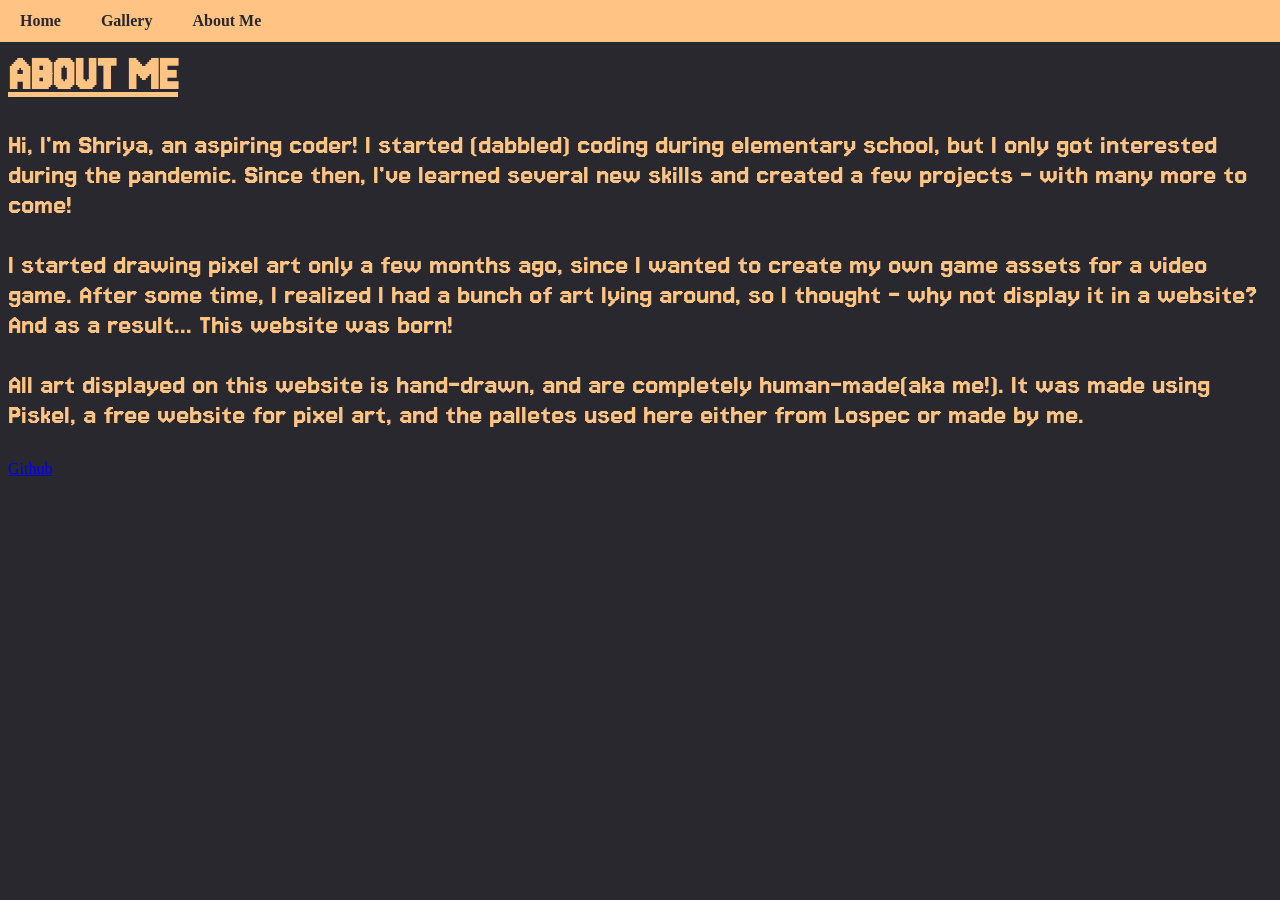
==== about.html @ caefd631 "Added page headers and changed styling for navbar" ====
<!DOCTYPE html>
<html>
    <head>
        <meta charset="UTF-8" />
        <title>About Me</title>

        <link rel="preconnect" href="https://fonts.googleapis.com">
        <link rel="preconnect" href="https://fonts.gstatic.com" crossorigin>
        <link href="https://fonts.googleapis.com/css2?family=Jersey+15&display=swap" rel="stylesheet">
        
        <link rel="stylesheet" href="style.css">
        <ul>
            <li><a href="index.html">Home</a></li>
            <li><a href="gallery.html">Gallery</a></li>
            <li><a href="about.html">About Me</a></li>
        </ul>
    </head>
    <body>
        <h1>ABOUT ME</h1>
        <section>
            <p>Hi, I'm Shriya, an aspiring coder! I started (dabbled) coding during elementary school, but I 
                only got interested during the pandemic. Since then, I've learned several new skills and 
                created a few projects - with many more to come!</p>
                
            <p>I started drawing pixel art only a few months ago, since I wanted to create my own game assets 
                for a video game. After some time, I realized I had a bunch of art lying around, so I 
                thought - why not display it in a website? And as a result... This website was born!
            </p>

            <p>
                All art displayed on this website is hand-drawn, and are completely human-made(aka me!). 
                It was made using Piskel, a free website for pixel art, and the palletes used here either 
                from Lospec or made by me.
            </p>
        </section>
        <section>
            <a href="https://github.com/TonoH12">Github</a>
        </section>
    </body>
</html>
---- style.css ----
* {
    background-color: #28282e;
}

body {
    margin: 0;
    color: #ffc384;
}

h1 {
    font-family: "Jersey 15", sans-serif;
    text-decoration:underline;
    font-size: 50px;
    margin: 8px;
}

p {
    font-family: "Jersey 15", sans-serif;
    font-size: 30px;
}

section {
    margin: 8px;
}

ul {
    list-style-type: none;
    padding: 0;
    margin: 0;
    background-color: #ffc384;
    display: flex;
}

ul li a {
    display: block;
    background-color: #ffc384;
    color: #28282e;
    font-weight: bold;
    text-decoration: none;
    text-align: center;
    padding: 12px 20px;
}

ul li a:hover {
    background-color: #6c5671;
    color: #ffc384;
}
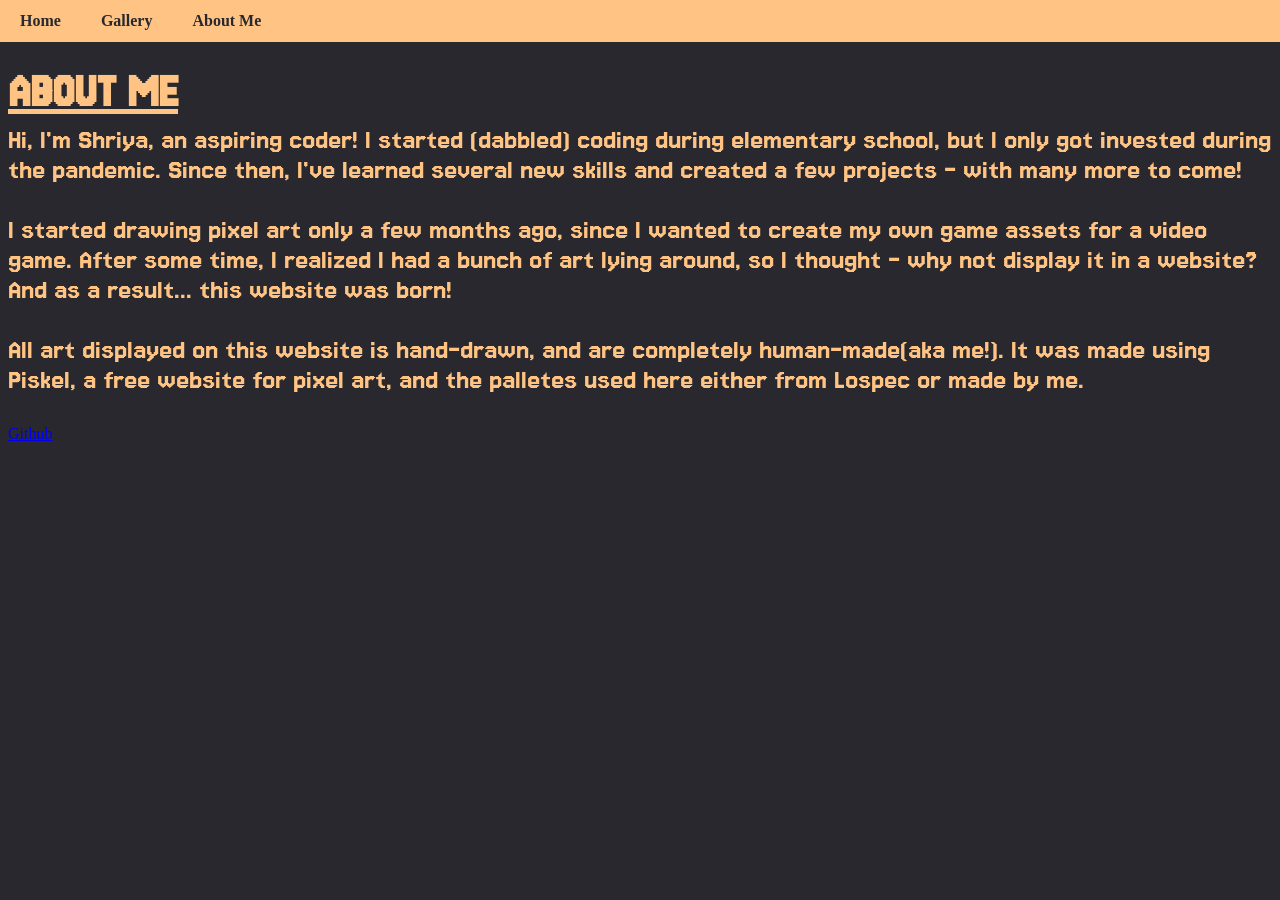
==== commit 09570f71: "Small cosmetic changes" ====
--- a/about.html
+++ b/about.html
@@ -19,12 +19,12 @@
         <h1>ABOUT ME</h1>
         <section>
             <p>Hi, I'm Shriya, an aspiring coder! I started (dabbled) coding during elementary school, but I 
-                only got interested during the pandemic. Since then, I've learned several new skills and 
+                only got invested during the pandemic. Since then, I've learned several new skills and 
                 created a few projects - with many more to come!</p>
                 
             <p>I started drawing pixel art only a few months ago, since I wanted to create my own game assets 
                 for a video game. After some time, I realized I had a bunch of art lying around, so I 
-                thought - why not display it in a website? And as a result... This website was born!
+                thought - why not display it in a website? And as a result... this website was born!
             </p>
 
             <p>
--- a/style.css
+++ b/style.css
@@ -12,11 +12,14 @@
     text-decoration:underline;
     font-size: 50px;
     margin: 8px;
+    margin-top: 25px;
+    margin-bottom: 0px;
 }
 
 p {
     font-family: "Jersey 15", sans-serif;
     font-size: 30px;
+    margin-top: 0;
 }
 
 section {
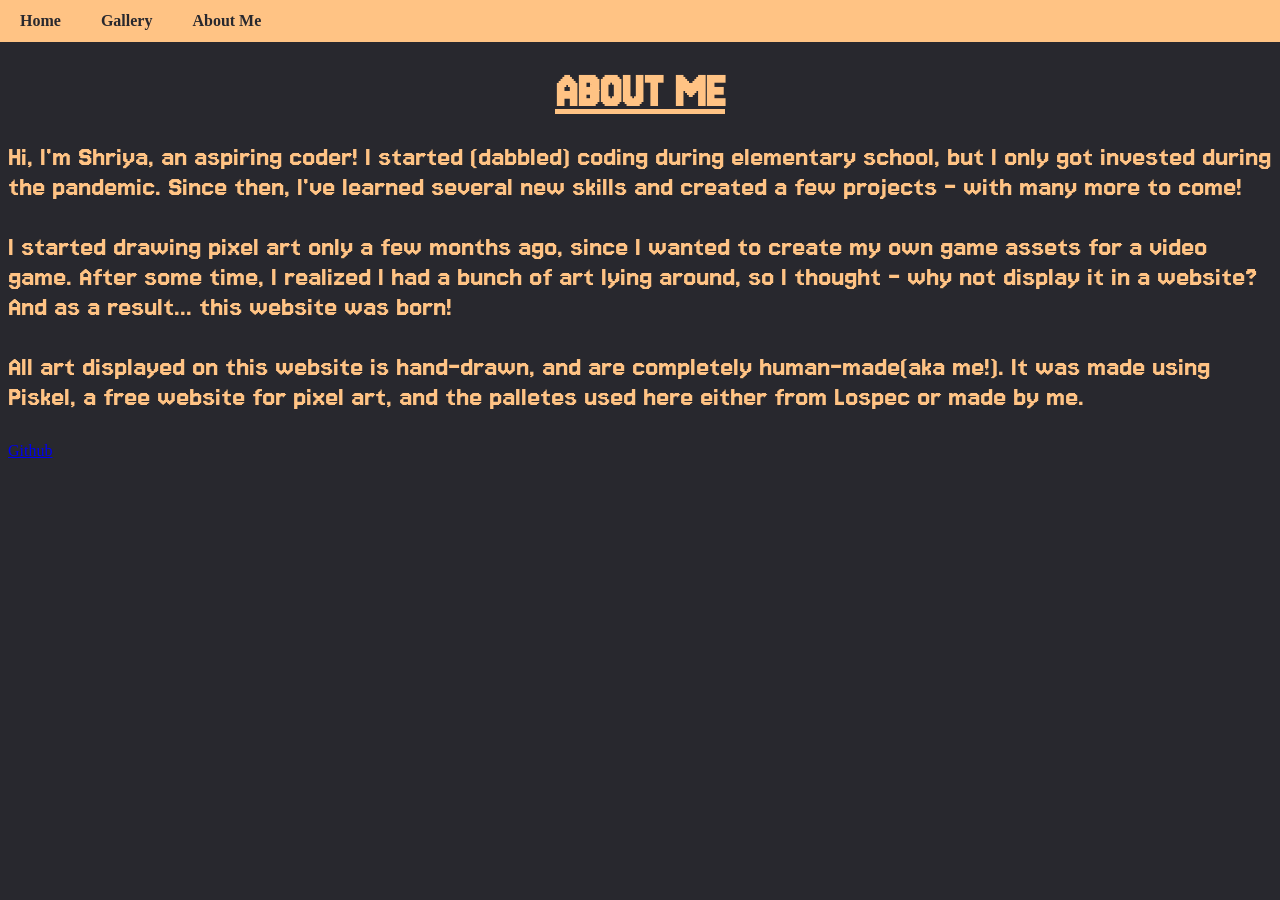
==== commit f79d4b13: "Linked script.js to html files" ====
--- a/about.html
+++ b/about.html
@@ -9,6 +9,7 @@
         <link href="https://fonts.googleapis.com/css2?family=Jersey+15&display=swap" rel="stylesheet">
         
         <link rel="stylesheet" href="style.css">
+        <script src="script.js"></script>
         <ul>
             <li><a href="index.html">Home</a></li>
             <li><a href="gallery.html">Gallery</a></li>
@@ -17,7 +18,7 @@
     </head>
     <body>
         <h1>ABOUT ME</h1>
-        <section>
+        <div>
             <p>Hi, I'm Shriya, an aspiring coder! I started (dabbled) coding during elementary school, but I 
                 only got invested during the pandemic. Since then, I've learned several new skills and 
                 created a few projects - with many more to come!</p>
@@ -32,9 +33,9 @@
                 It was made using Piskel, a free website for pixel art, and the palletes used here either 
                 from Lospec or made by me.
             </p>
-        </section>
-        <section>
+        </div>
+        <div>
             <a href="https://github.com/TonoH12">Github</a>
-        </section>
+        </div>
     </body>
 </html>
--- a/style.css
+++ b/style.css
@@ -9,11 +9,12 @@
 
 h1 {
     font-family: "Jersey 15", sans-serif;
-    text-decoration:underline;
+    text-decoration: underline;
     font-size: 50px;
     margin: 8px;
     margin-top: 25px;
-    margin-bottom: 0px;
+    margin-bottom: 25px;
+    text-align: center;
 }
 
 p {
@@ -22,8 +23,26 @@
     margin-top: 0;
 }
 
-section {
+div {
     margin: 8px;
+}
+
+.gallery_box {
+    float: left;
+    width: 350px;
+    max-width: 30%;
+    max-height: 30%;
+    box-sizing: border-box;
+}
+
+.item {
+    box-sizing: border-box;
+    width: 100%;
+    height: auto;
+}
+
+.item:hover {
+    box-shadow: 0 0 1vw 0.50vw #ffc384;
 }
 
 ul {
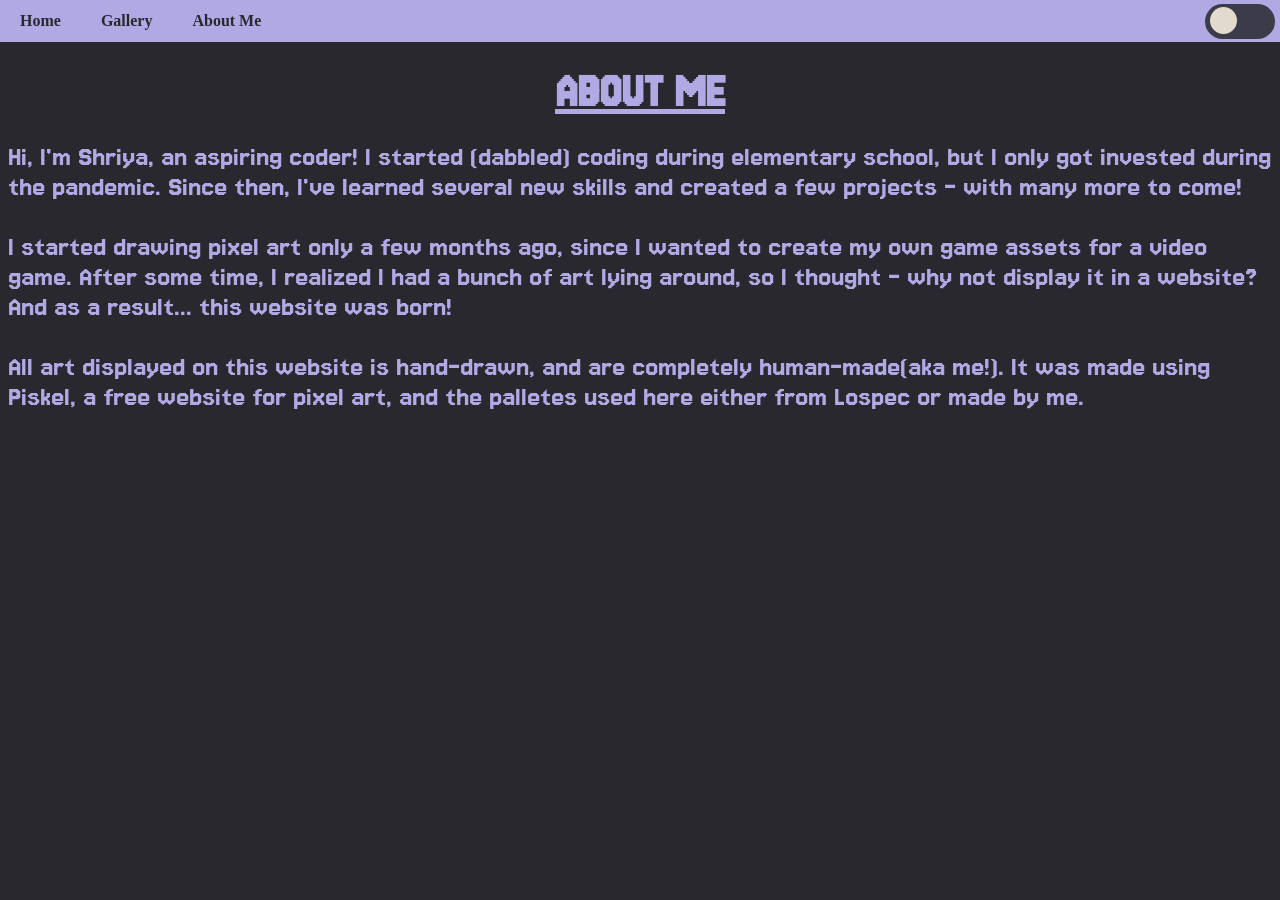
==== commit 826d3ab1: "Added light mode to all pages" ====
--- a/about.html
+++ b/about.html
@@ -9,33 +9,39 @@
         <link href="https://fonts.googleapis.com/css2?family=Jersey+15&display=swap" rel="stylesheet">
         
         <link rel="stylesheet" href="style.css">
-        <script src="script.js"></script>
-        <ul>
-            <li><a href="index.html">Home</a></li>
-            <li><a href="gallery.html">Gallery</a></li>
-            <li><a href="about.html">About Me</a></li>
-        </ul>
+        <script defer src="script.js"></script>
     </head>
     <body>
+        <header>
+            <ul>
+                <li><a href="index.html">Home</a></li>
+                <li><a href="gallery.html">Gallery</a></li>
+                <li><a href="about.html">About Me</a></li>
+                <li>
+                    <button id="colorMode" type="button" onclick="toggleMode()">
+                        <button id="circleMode" type="button"></button>
+                    </button>
+                </li>
+            </ul>
+        </header>
+        
         <h1>ABOUT ME</h1>
         <div>
-            <p>Hi, I'm Shriya, an aspiring coder! I started (dabbled) coding during elementary school, but I 
+            <p style="font-size: 30px;">Hi, I'm Shriya, an aspiring coder! I started (dabbled) coding during elementary school, but I 
                 only got invested during the pandemic. Since then, I've learned several new skills and 
-                created a few projects - with many more to come!</p>
+                created a few projects - with many more to come!
+            </p>
                 
-            <p>I started drawing pixel art only a few months ago, since I wanted to create my own game assets 
+            <p style="font-size: 30px;">I started drawing pixel art only a few months ago, since I wanted to create my own game assets 
                 for a video game. After some time, I realized I had a bunch of art lying around, so I 
                 thought - why not display it in a website? And as a result... this website was born!
             </p>
 
-            <p>
+            <p style="font-size: 30px;">
                 All art displayed on this website is hand-drawn, and are completely human-made(aka me!). 
                 It was made using Piskel, a free website for pixel art, and the palletes used here either 
                 from Lospec or made by me.
             </p>
         </div>
-        <div>
-            <a href="https://github.com/TonoH12">Github</a>
-        </div>
     </body>
 </html>
--- a/style.css
+++ b/style.css
@@ -1,10 +1,28 @@
-* {
-    background-color: #28282e;
-}
+*{
+    cursor: url('UI_Images/Larger_Cursor.png'), auto;
+}
+
+:root {
+    --color-one: #28282e;
+    --color-two: #b0a9e4;
+    --color-three: #fff7e4;
+    --color-four: #6c5671;
+    --color-five: #3f3f55;
+}
+:root.lightTheme {
+    --color-one: #ffe6c6;
+    --color-two: #87a889;
+    --color-three: #28282e;
+    --color-four: #b0eb93;
+    --color-five: #fff7e4;
+}
+
 
 body {
+    height: 100%;
+    background-color: var(--color-one);
     margin: 0;
-    color: #ffc384;
+    color: var(--color-two); 
 }
 
 h1 {
@@ -17,14 +35,93 @@
     text-align: center;
 }
 
+h2 {
+    font-family: "Jersey 15", sans-serif;
+    font-size: 30px;
+    margin-bottom: 3%;
+}
+
 p {
     font-family: "Jersey 15", sans-serif;
-    font-size: 30px;
+    font-size: 25px;
     margin-top: 0;
+}
+
+a {
+    cursor: url('UI_Images/Clicker.png'), pointer;
 }
 
 div {
     margin: 8px;
+}
+
+button {
+    position: absolute;
+    z-index: 2;
+    background-color: var(--color-one);
+    color: var(--color-three);
+    border: none;
+    font-family: "Jersey 15", sans-serif;
+    font-size: 25px;
+    border-radius: 10%;
+    padding: 1%;
+    padding-bottom: 0.7%;
+    opacity: 0.85;
+    cursor: url('UI_Images/Clicker.png'), pointer;
+}
+
+#imageCarousel {
+    align-content: center;
+    justify-content: center;
+    background-color: var(--color-five);
+    position: relative;
+    height: 80vh;
+}
+
+.rotatingImg {
+    position: absolute;
+    top: 0;
+    left: 0;
+    width: 100%;
+    height: 100%;
+    object-fit: cover;
+    z-index: 1;
+    transition: opacity 0.75s ease-in-out;
+}
+
+#leftButton {
+    left: 0;
+    margin-left: 1%;
+}
+
+#rightButton {
+    right: 0;
+    margin-right: 1%;
+}
+
+#pagination {
+    display: grid;
+    grid-template-columns: repeat(auto-fit, minmax(30px, 30px));
+    width: 100px;
+    height: 100px;
+    gap: 5px;
+    position: absolute;
+    bottom: 0;
+    margin: 0;
+    left: 50%;
+    transform: translate(-50%, 50%);
+    z-index: 2;
+    background-color: transparent;
+}
+
+.circle {
+    border-width: 1px;
+    border-style: solid;
+    border-color: #fff7e4;
+    background-color: transparent;
+    border-radius: 50%;
+    width: 100%;
+    height: 30px;
 }
 
 .gallery_box {
@@ -39,31 +136,178 @@
     box-sizing: border-box;
     width: 100%;
     height: auto;
+    transition: transform 0.1s ease-in-out;
+    cursor: url('UI_Images/Clicker.png'), pointer;
 }
 
 .item:hover {
-    box-shadow: 0 0 1vw 0.50vw #ffc384;
+    box-shadow: 0 0 1vw 0.50vw var(--color-two);
+    transform: scale(1.05);
+}
+
+.image_display_box {
+    display: grid;
+    position: relative;
+    align-items: center;
+    background-image: radial-gradient(circle, var(--color-one), var(--color-five));
+    height: 60dvh;
+    overflow: hidden;
+    border: 2px solid var(--color-four);
+}
+
+.image_display {
+    position: absolute;
+    z-index: 2;
+    top: 50%;
+    left: 50%;
+    transform: translate(-50%, -50%);
+    height: 100%;
+}
+
+.size_display_box {
+    position: absolute;
+    z-index: 3;
+    background-color: var(--color-one);
+    opacity: 0.8;
+    border-radius: 5%;
+    bottom: 0%;
+}
+
+.back_button {
+    position: absolute;
+    z-index: 3;
+    top: 0%;
+    margin: 1vh;
+    color: var(--color-three);
+    background-color: var(--color-one);
+    font-family:  "Jersey 15", sans-serif;
+    font-size: 25px;
+    padding: 1%;
+    padding-bottom: 0.5%;
+    text-decoration: none;
+    opacity: 0.9;
+    border-radius: 15%;
+}
+
+.back_button:hover {
+    border-style: solid;
+    border-color: var(--color-three);
+}
+
+.image_size {
+    color: var(--color-three);
+    font-size: 25px;
+    margin-bottom: 1px;
+    margin-left: 5px;
+    margin-right: 5px;
+}
+
+.glow-image {
+    position: absolute;
+    z-index: 1;
+    height: 100%;
+    top: 50%;
+    left: 50%;
+    transform: translate(-50%, -50%);
+    filter: blur(30px) brightness(130%);
+}
+
+.outsideContainer {
+    display: flex;
+}
+
+.outsideContainer p {
+    margin-bottom: 2%;
+}
+
+.container {
+    background-image: radial-gradient(circle, var(--color-one), var(--color-five));
+    overflow-wrap: anywhere;
+    border: 2px solid var(--color-four);
+}
+
+#left_div {
+    margin-left: 0%;
+    width: var(--left_div_width, 375px);
+}
+
+#right_div {
+    margin-right: 0%;
+    width: var(--right_div_width, 250px);
+}
+
+.container_element {
+    background-color: inherit;
+    margin-left: 3%;
+    margin-right: 3%;
+    margin-top: 2%;
+    margin-bottom: 0%;
+}
+
+.pallete {
+    display: grid;
+    grid-template-columns: repeat(auto-fit, minmax(20px, 1fr));
+    margin: 12px;
+    margin-left: 3%;
+    margin-right: 3%;
+    border-style: solid;
+    border-color: var(--color-four);
+    border-width: 2px;
+}
+
+.color {
+    height: 14px;
+    margin: 0px;
 }
 
 ul {
     list-style-type: none;
+    display: flex;
+    overflow: hidden;
     padding: 0;
     margin: 0;
-    background-color: #ffc384;
-    display: flex;
+    background-color: var(--color-two);
 }
 
 ul li a {
     display: block;
-    background-color: #ffc384;
-    color: #28282e;
+    background-color: var(--color-two);
+    color: var(--color-one);
     font-weight: bold;
     text-decoration: none;
     text-align: center;
     padding: 12px 20px;
-}
-
-ul li a:hover {
-    background-color: #6c5671;
-    color: #ffc384;
+    white-space: nowrap;
+}
+
+a:hover {
+    background-color: var(--color-four);
+    color: var(--color-three);
+}
+
+#colorMode {
+    background-color: var(--color-one);
+    right: 5px;
+    width: 70px;
+    border-radius: 30px;
+    height: 35px;
+    margin-top: 3.5px;
+}
+
+ #circleMode {
+    position: absolute;
+    width: 27px;
+    height: 27px;
+    top: 7px;
+    left: auto;
+    right: 43px;
+    border-radius: 50%;
+    pointer-events: none;
+    background-color: var(--color-three);
+    transition: right 0.2s ease-in-out;
+}
+
+#circleMode::after {
+    right: 10px;
+    left: auto;
 }
